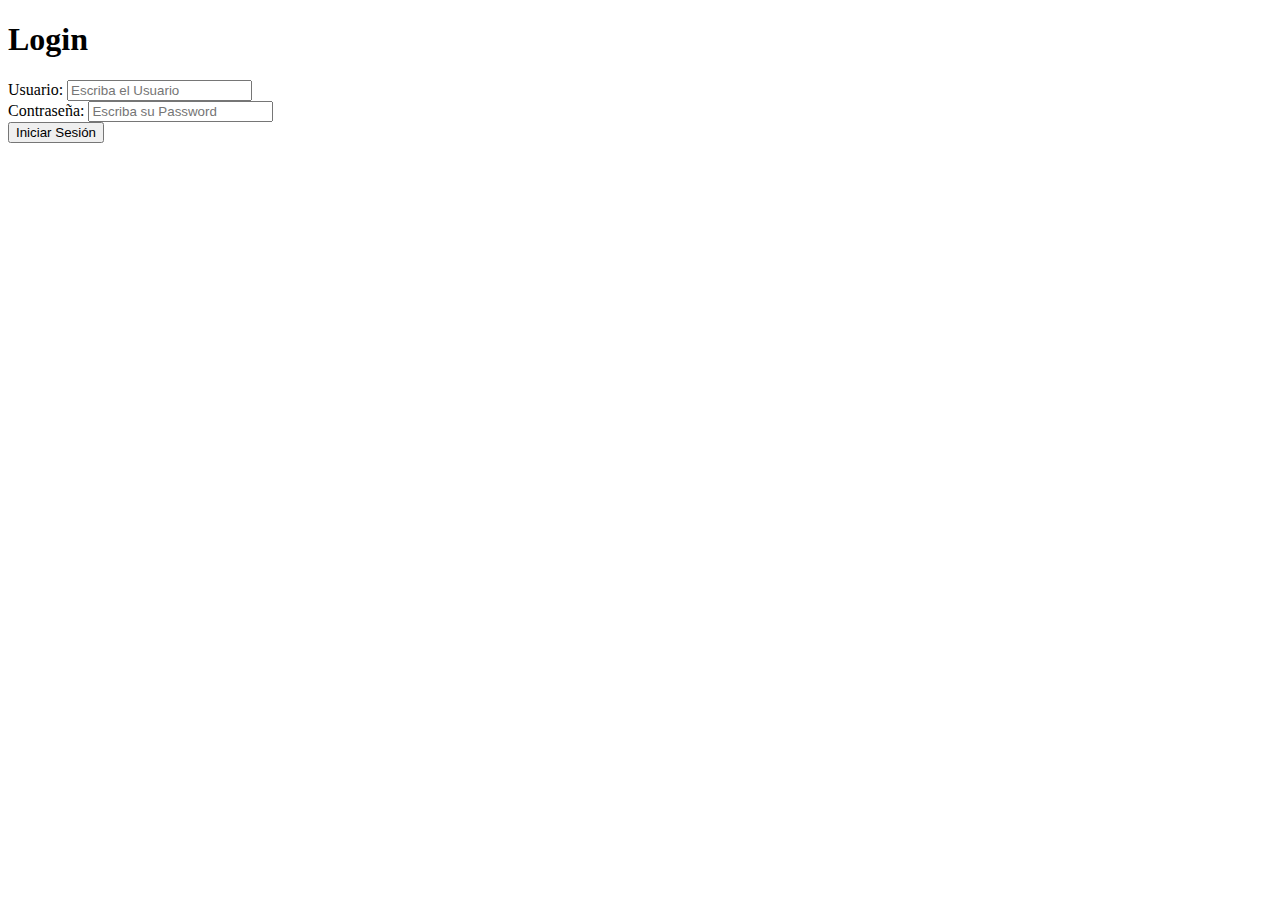
==== Formulario1.html @ cb0ca048 "Add files via upload" ====
<!DOCTYPE html>
<html lang="es">
  <head>
    <meta charset="UTF-8" />
    <meta name="viewport" content="width=device-width, initial-scale=1.0" />
    <title>Primer Formulario</title>
    <link rel="stylesheet" href="Formulario1.css" />
  </head>
  <body>
    <div class="Formulario1">
      <h1><span>Lo</span>gin</h1>
      <form>
        <div class="Grupo">
          <label for="usuario"><span>Usuario:</span></label>
          <input
            id="usuario"
            type="text"
            placeholder="Escriba el Usuario"
            required
          />
        </div>
        <div class="Grupo">
          <label for="contraseña"><span>Contraseña:</span></label>
          <input
            id="contraseña"
            type="password"
            placeholder="Escriba su Password"
            required
          />
        </div>
        <input class="btn" type="submit" value="Iniciar Sesión" />
      </form>
    </div>
  </body>
</html>
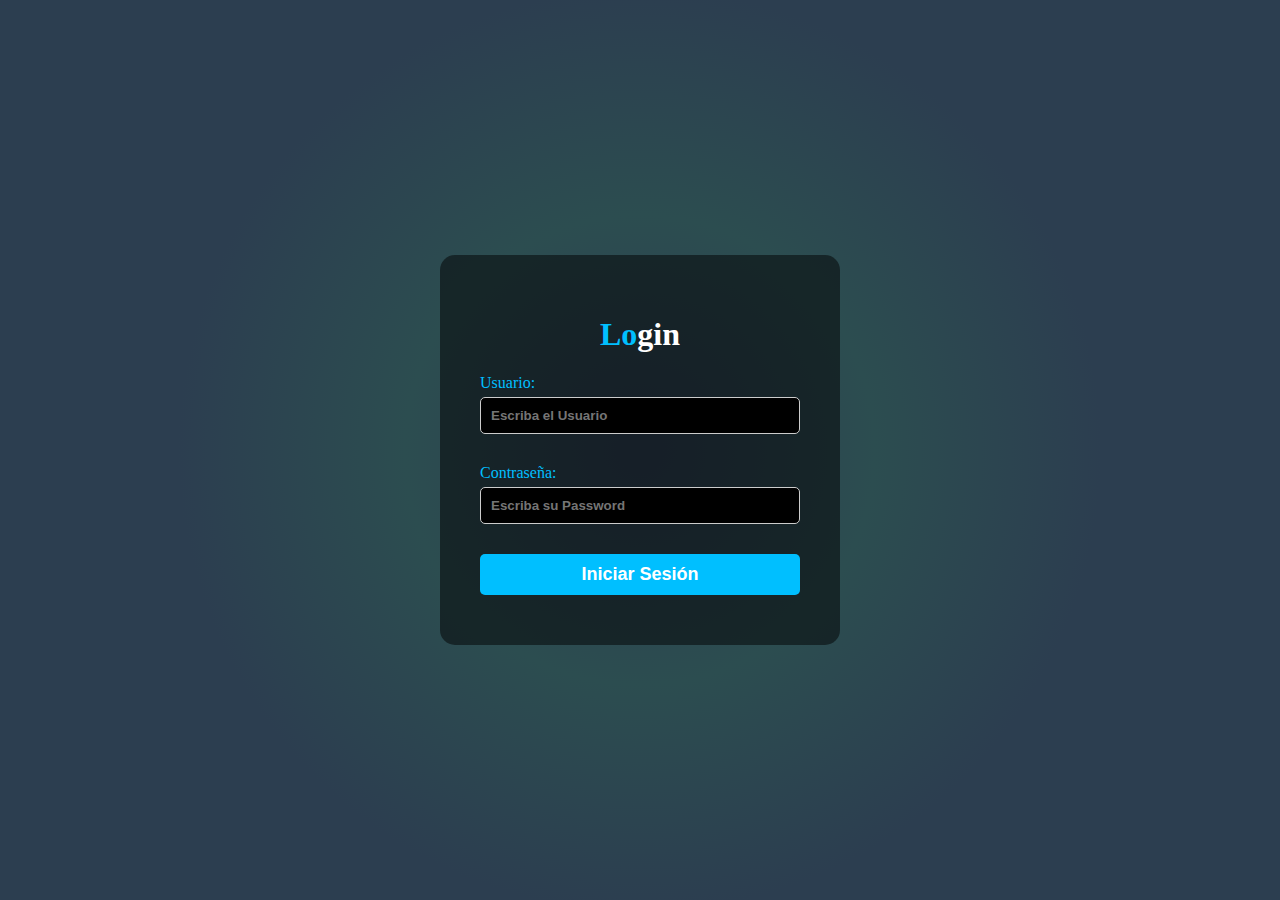
==== commit 3c2813ec: "Update Formulario1.html" ====
--- a/Formulario1.html
+++ b/Formulario1.html
@@ -4,7 +4,7 @@
     <meta charset="UTF-8" />
     <meta name="viewport" content="width=device-width, initial-scale=1.0" />
     <title>Primer Formulario</title>
-    <link rel="stylesheet" href="Formulario1.css" />
+    <link rel="stylesheet" href="Formulario1.Css" />
   </head>
   <body>
     <div class="Formulario1">
--- a/Formulario1.Css
+++ b/Formulario1.Css
@@ -0,0 +1,86 @@
+body {
+  margin: 0;
+  padding: 0;
+  font-family: "Times New Roman", Times, serif;
+  background: rgb(44, 62, 80);
+  background: radial-gradient(
+    circle,
+    rgba(44, 62, 80, 1) 1%,
+    rgba(44, 77, 80, 1) 30%,
+    rgba(44, 62, 80, 1) 59%
+  );
+  height: 100vh;
+  display: flex;
+  align-items: center;
+  justify-content: center;
+}
+
+@keyframes Derecha {
+  from {
+    transform: translateX(100%);
+  }
+  to {
+    transform: translateX(0);
+  }
+}
+
+.Formulario1 {
+  width: 320px;
+  padding: 40px;
+  background: rgba(0, 0, 0, 0.5);
+  text-align: center;
+  border-radius: 15px;
+  color: white;
+  animation: Derecha 1s ease-out forwards;
+}
+
+.Formulario1 form {
+  display: flex;
+  flex-direction: column;
+  gap: 20px;
+}
+
+.Grupo {
+  display: flex;
+  flex-direction: column;
+  gap: 5px;
+}
+
+label {
+  text-align: left;
+}
+
+input[type="text"],
+input[type="password"],
+.btn {
+  width: 100%;
+  padding: 10px;
+  box-sizing: border-box;
+  border-radius: 5px;
+  margin-bottom: 10px;
+  font-weight: bold;
+}
+
+input[type="text"],
+input[type="password"] {
+  border: 1px solid #ccc;
+  background-color: black;
+  color: white;
+}
+
+span {
+  color: #00bfff;
+}
+
+.btn {
+  background: #00bfff;
+  border: none;
+  cursor: pointer;
+  font-size: 18px;
+  color: white;
+  transition: 0.3s;
+}
+
+.btn:hover {
+  background: #009fdd;
+}
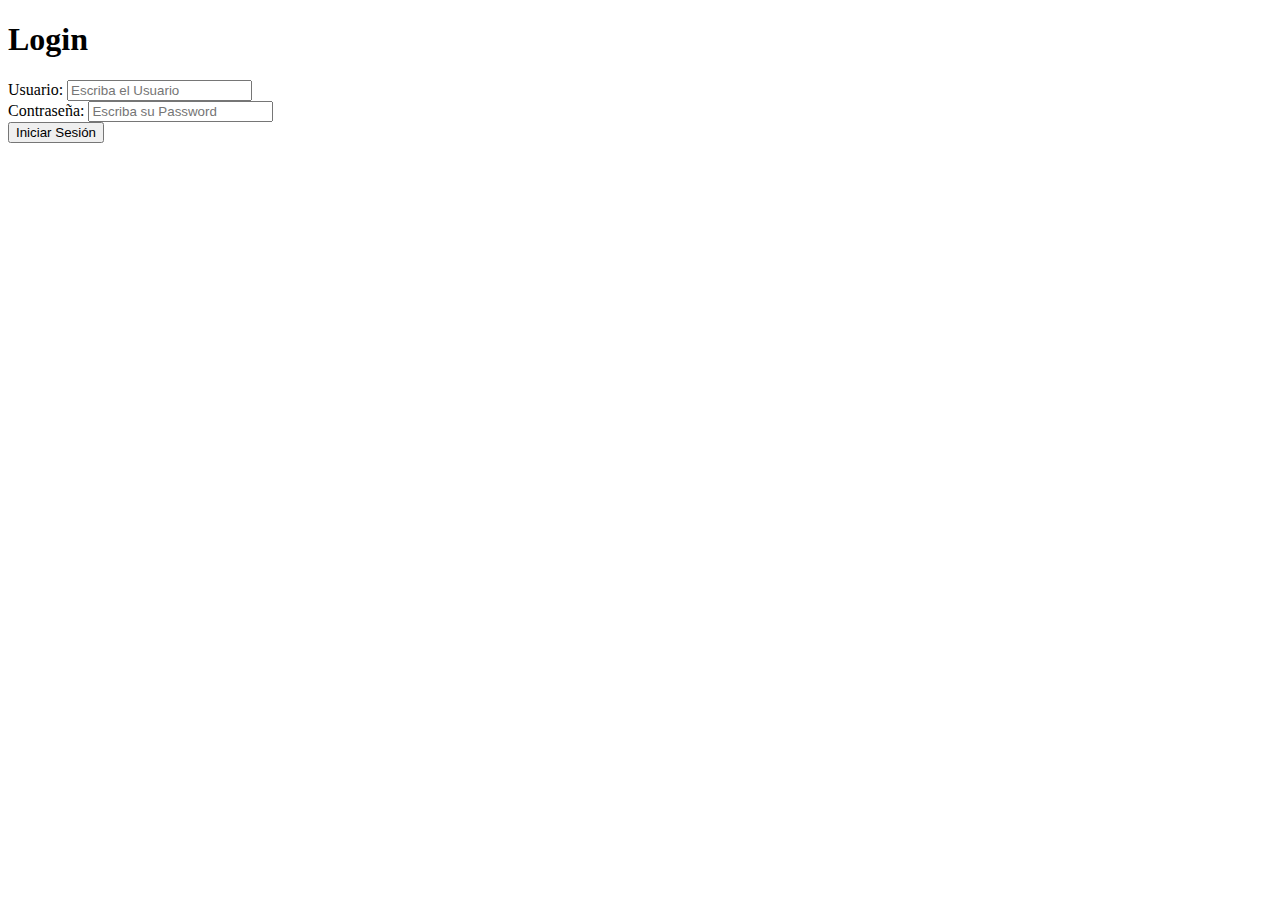
==== commit baff3292: "Add files via upload" ====
--- a/Formulario1.html
+++ b/Formulario1.html
@@ -4,7 +4,7 @@
     <meta charset="UTF-8" />
     <meta name="viewport" content="width=device-width, initial-scale=1.0" />
     <title>Primer Formulario</title>
-    <link rel="stylesheet" href="Formulario1.Css" />
+    <link rel="stylesheet" href="Formulario1.css" />
   </head>
   <body>
     <div class="Formulario1">
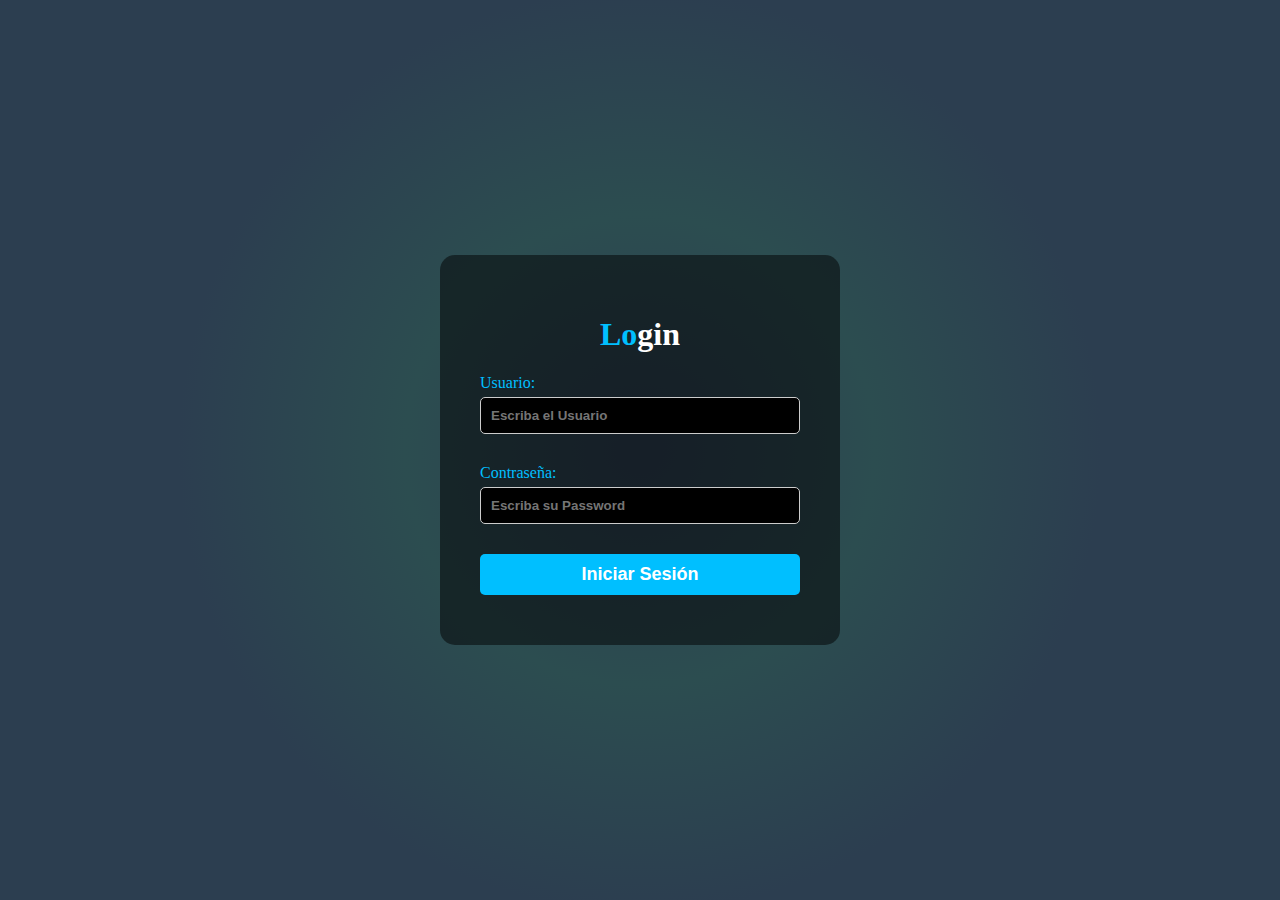
==== commit 057319bc: "Update Formulario1.html" ====
--- a/Formulario1.html
+++ b/Formulario1.html
@@ -4,7 +4,7 @@
     <meta charset="UTF-8" />
     <meta name="viewport" content="width=device-width, initial-scale=1.0" />
     <title>Primer Formulario</title>
-    <link rel="stylesheet" href="Formulario1.css" />
+    <link rel="stylesheet" href="Formulario1.Css"/>
   </head>
   <body>
     <div class="Formulario1">
--- a/Formulario1.Css
+++ b/Formulario1.Css
@@ -0,0 +1,86 @@
+body {
+  margin: 0;
+  padding: 0;
+  font-family: "Times New Roman", Times, serif;
+  background: rgb(44, 62, 80);
+  background: radial-gradient(
+    circle,
+    rgba(44, 62, 80, 1) 1%,
+    rgba(44, 77, 80, 1) 30%,
+    rgba(44, 62, 80, 1) 59%
+  );
+  height: 100vh;
+  display: flex;
+  align-items: center;
+  justify-content: center;
+}
+
+@keyframes Derecha {
+  from {
+    transform: translateX(100%);
+  }
+  to {
+    transform: translateX(0);
+  }
+}
+
+.Formulario1 {
+  width: 320px;
+  padding: 40px;
+  background: rgba(0, 0, 0, 0.5);
+  text-align: center;
+  border-radius: 15px;
+  color: white;
+  animation: Derecha 1s ease-out forwards;
+}
+
+.Formulario1 form {
+  display: flex;
+  flex-direction: column;
+  gap: 20px;
+}
+
+.Grupo {
+  display: flex;
+  flex-direction: column;
+  gap: 5px;
+}
+
+label {
+  text-align: left;
+}
+
+input[type="text"],
+input[type="password"],
+.btn {
+  width: 100%;
+  padding: 10px;
+  box-sizing: border-box;
+  border-radius: 5px;
+  margin-bottom: 10px;
+  font-weight: bold;
+}
+
+input[type="text"],
+input[type="password"] {
+  border: 1px solid #ccc;
+  background-color: black;
+  color: white;
+}
+
+span {
+  color: #00bfff;
+}
+
+.btn {
+  background: #00bfff;
+  border: none;
+  cursor: pointer;
+  font-size: 18px;
+  color: white;
+  transition: 0.3s;
+}
+
+.btn:hover {
+  background: #009fdd;
+}
